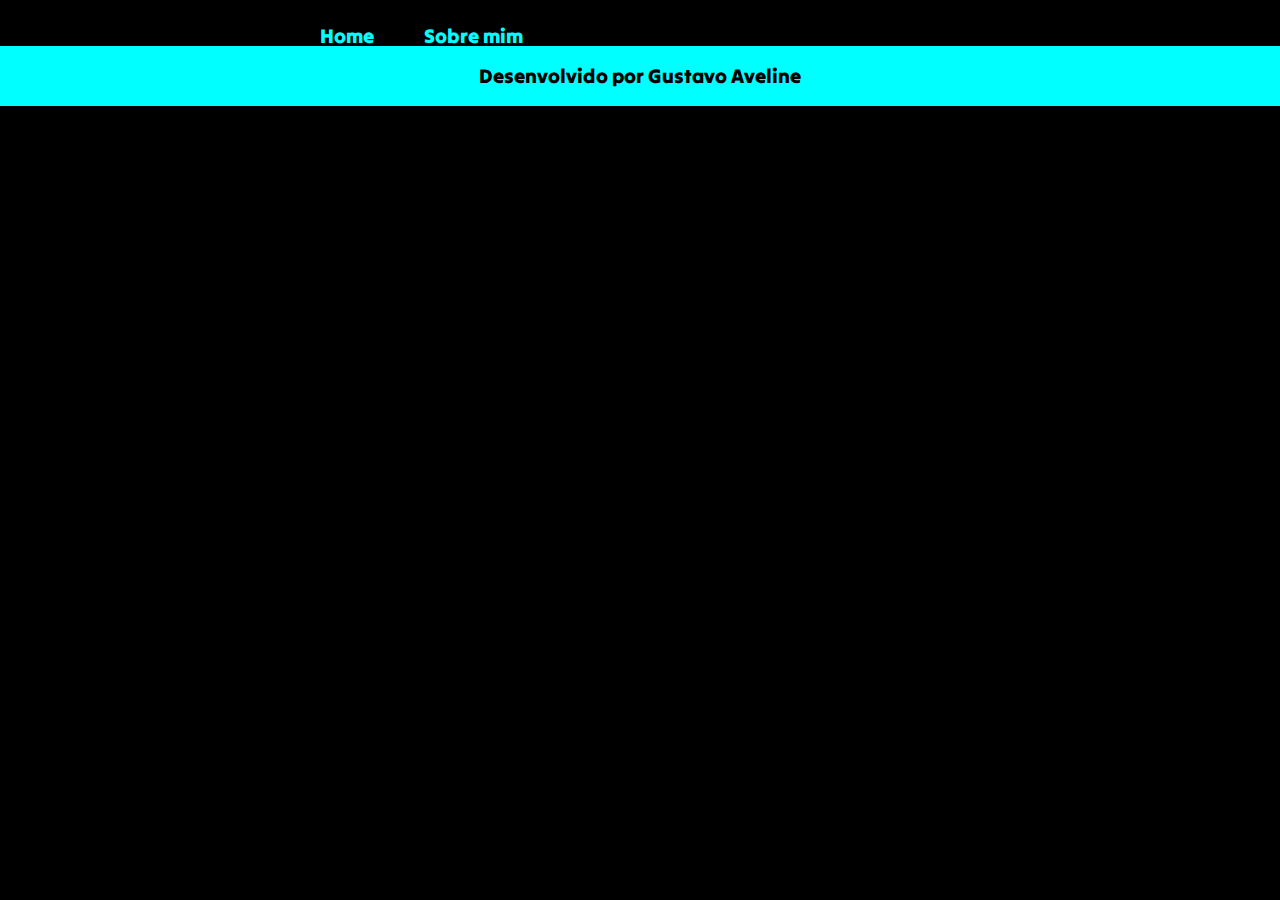
==== about.html @ dc465a60 "Criando links para outra pagina" ====
<!DOCTYPE html>
<html lang="pt-br">
<head>
    <meta charset="UTF-8">
    <meta http-equiv="X-UA-Compatible" content="IE=edge">
    <meta name="viewport" content="width=device-width, initial-scale=1.0">
    <title>Sobre mim</title>
    <link rel="stylesheet" href="reset.css">
    <link rel="stylesheet" href="styles/style.css">
</head>
<body>
    <header class="cabecalho">
        <nav class="cabecalho__menu">
            <a class="cabecalho__menu__direcinamentos" href="index.html">
                Home
            </a>
            <a class="cabecalho__menu__direcinamentos" href="about.html">
                Sobre mim
            </a>
        </nav>
    </header>
    <main>

    </main>
    <footer class="rodape">
        Desenvolvido por Gustavo Aveline
    </footer>
</body>
</html>
---- styles/style.css ----
@import url('https://fonts.googleapis.com/css2?family=Montserrat&family=Tilt+Warp&display=swap');

body{
    box-sizing: border-box;
    background-color: black;
    color:white;
}

.cabecalho{
    padding: 2% 0% 0% 25%;
}

.cabecalho__menu{
    display: flex;
    gap: 50px;
}

.cabecalho__menu__direcinamentos{
    font-family: 'Tilt Warp', cursive;
    color: aqua;
    font-size: 20px;
    text-decoration: none;
}

.h1{
    font-weight: bold;
}

.destaquetitulo{
    color: blueviolet;
}

.container{
    padding: 10% 25%;
    display: flex;
    flex-direction: row;
    align-items: center;
    justify-content: space-between;
}
.container__conteudo{
    width: 650px;
    font-family: 'Montserrat', sans-serif;
    display: flex;
    flex-direction: column;
    gap: 30px;
}

.container__conteudo__titulo{
    font-size: 33px;
    font-family: 'Tilt Warp', cursive;;
}

.container__conteudo__links__titulo{
    font-family: 'Montserrat', sans-serif;
    font-weight: bold;
    font-size: 24px;
}

.container__conteudo__links{
    display: flex;
    justify-content: space-between;
    margin: 2%;
    flex-direction: column;
    align-items: center;
    gap: 24px;
}

.container__conteudo__links__estilo{
    display: flex;
    justify-content: center;
    gap: 16px;
    border: 2px solid #22D4FD;
    width: 380px;
    font-size: 24px;
    font-weight: 600;
    text-align: center;
    border-radius: 8px;
    padding: 20px 0;
    color: white;
    font-family: 'Montserrat', sans-serif;
    text-decoration: none;
}

.container__conteudo__links__estilo:hover{
    background-color: gray;
    padding: 10px;
}

.rodape{
    display: flex;
    justify-content: center;
    background-color: aqua;
    color: black;
    font-family: 'Tilt Warp', cursive;;
    font-size: 20px;
    padding: 20px;
}

.imagem{
    border-width: 10px; 
    border-style: double; 
    border-color: gray; 
}
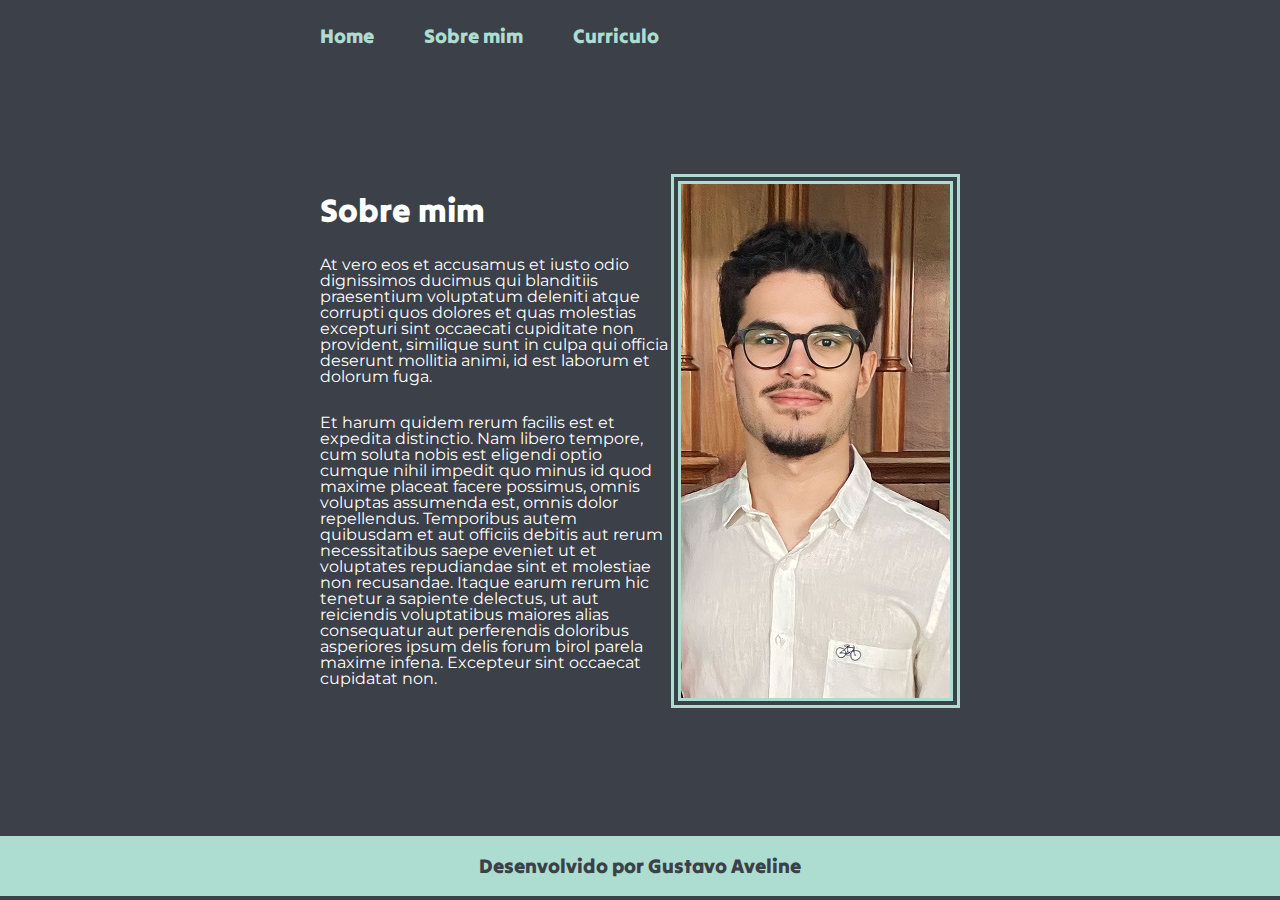
==== commit f517553f: "modificando botoes e restilizando o projeto" ====
--- a/about.html
+++ b/about.html
@@ -17,10 +17,20 @@
             <a class="cabecalho__menu__direcinamentos" href="about.html">
                 Sobre mim
             </a>
+            <a class="cabecalho__menu__direcinamentos" href="curriculo.html">
+                Curriculo
+            </a>
         </nav>
     </header>
-    <main>
-
+    <main class="container">
+        <section class="container__conteudo">
+            <h1 class="container__conteudo__titulo">
+                Sobre mim
+            </h1>
+            <p>At vero eos et accusamus et iusto odio dignissimos ducimus qui blanditiis praesentium voluptatum deleniti atque corrupti quos dolores et quas molestias excepturi sint occaecati cupiditate non provident, similique sunt in culpa qui officia deserunt mollitia animi, id est laborum et dolorum fuga.</p>
+            <p>Et harum quidem rerum facilis est et expedita distinctio. Nam libero tempore, cum soluta nobis est eligendi optio cumque nihil impedit quo minus id quod maxime placeat facere possimus, omnis voluptas assumenda est, omnis dolor repellendus. Temporibus autem quibusdam et aut officiis debitis aut rerum necessitatibus saepe eveniet ut et voluptates repudiandae sint et molestiae non recusandae. Itaque earum rerum hic tenetur a sapiente delectus, ut aut reiciendis voluptatibus maiores alias consequatur aut perferendis doloribus asperiores ipsum delis forum birol parela maxime infena. Excepteur sint occaecat cupidatat non.</p>
+        </section>
+        <img class="imagem" src="assets/gustavofoto.jpg" alt="Foto Gustavoavelinerocha">
     </main>
     <footer class="rodape">
         Desenvolvido por Gustavo Aveline
--- a/styles/style.css
+++ b/styles/style.css
@@ -2,8 +2,17 @@
 
 body{
     box-sizing: border-box;
-    background-color: black;
-    color:white;
+    background-color: var(--cor-principal);
+    color:var(--cor-texto-principal);
+
+}
+
+:root{
+    --cor-principal: #3C4048;
+    --cor-texto-principal: white;
+    --cor-secundaria: #ADDDD0;
+    --cor-de-destaque: #00ABB3;
+    --cor-do-holver: gray;
 }
 
 .cabecalho{
@@ -17,17 +26,19 @@
 
 .cabecalho__menu__direcinamentos{
     font-family: 'Tilt Warp', cursive;
-    color: aqua;
+    color: var(--cor-secundaria);
     font-size: 20px;
     text-decoration: none;
 }
 
-.h1{
+/* Inicio Pagina home */
+
+h1,h2,h3{
     font-weight: bold;
 }
 
 .destaquetitulo{
-    color: blueviolet;
+    color: var(--cor-de-destaque);
 }
 
 .container{
@@ -69,28 +80,28 @@
     display: flex;
     justify-content: center;
     gap: 16px;
-    border: 2px solid #22D4FD;
+    border: 2px solid var(--cor-secundaria);
     width: 380px;
     font-size: 24px;
     font-weight: 600;
     text-align: center;
     border-radius: 8px;
     padding: 20px 0;
-    color: white;
+    color: var(--cor-texto-principal);
     font-family: 'Montserrat', sans-serif;
     text-decoration: none;
 }
 
 .container__conteudo__links__estilo:hover{
-    background-color: gray;
-    padding: 10px;
+    background-color: var(--cor-do-holver);
+    padding: 25px;
 }
 
 .rodape{
     display: flex;
     justify-content: center;
-    background-color: aqua;
-    color: black;
+    background-color: var(--cor-secundaria);
+    color: var(--cor-principal);
     font-family: 'Tilt Warp', cursive;;
     font-size: 20px;
     padding: 20px;
@@ -99,6 +110,5 @@
 .imagem{
     border-width: 10px; 
     border-style: double; 
-    border-color: gray; 
-}
-
+    border-color: var(--cor-secundaria); 
+}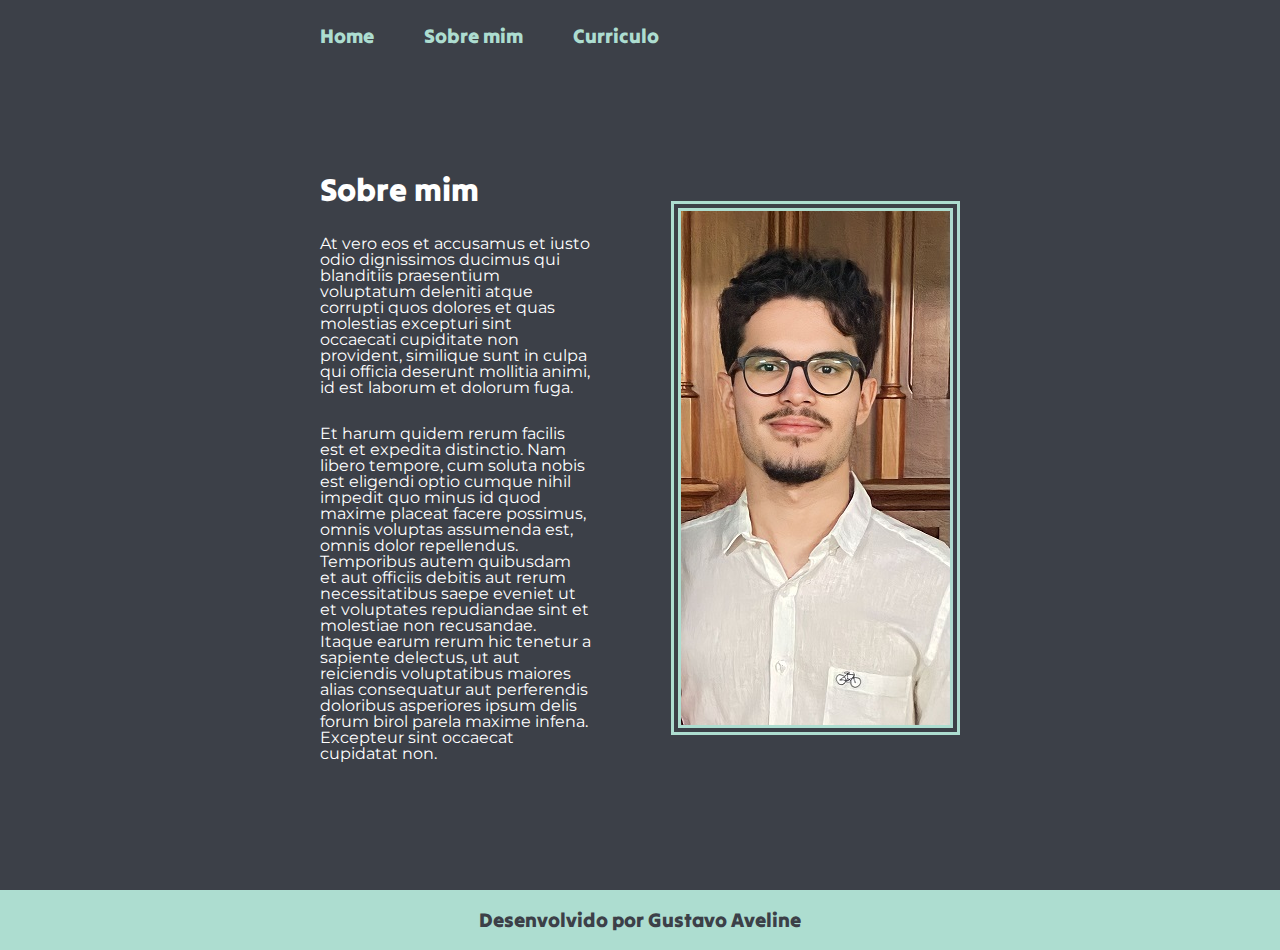
==== commit ccc58492: "mudancas responsividade" ====
--- a/about.html
+++ b/about.html
@@ -22,9 +22,9 @@
             </a>
         </nav>
     </header>
-    <main class="container">
-        <section class="container__conteudo">
-            <h1 class="container__conteudo__titulo">
+    <main class="aparencia">
+        <section class="aparencia__conteudo">
+            <h1 class="aparencia__conteudo__titulo">
                 Sobre mim
             </h1>
             <p>At vero eos et accusamus et iusto odio dignissimos ducimus qui blanditiis praesentium voluptatum deleniti atque corrupti quos dolores et quas molestias excepturi sint occaecati cupiditate non provident, similique sunt in culpa qui officia deserunt mollitia animi, id est laborum et dolorum fuga.</p>
--- a/styles/style.css
+++ b/styles/style.css
@@ -27,7 +27,7 @@
 .cabecalho__menu__direcinamentos{
     font-family: 'Tilt Warp', cursive;
     color: var(--cor-secundaria);
-    font-size: 20px;
+    font-size: 1.25rem;
     text-decoration: none;
 }
 
@@ -41,14 +41,17 @@
     color: var(--cor-de-destaque);
 }
 
-.container{
+.aparencia{
     padding: 10% 25%;
+    gap: 80px;
     display: flex;
     flex-direction: row;
     align-items: center;
     justify-content: space-between;
 }
-.container__conteudo{
+
+.aparencia__conteudo{
+    width: 50%;
     width: 650px;
     font-family: 'Montserrat', sans-serif;
     display: flex;
@@ -56,18 +59,18 @@
     gap: 30px;
 }
 
-.container__conteudo__titulo{
-    font-size: 33px;
+.aparencia__conteudo__titulo{
+    font-size: 2rem;
     font-family: 'Tilt Warp', cursive;;
 }
 
-.container__conteudo__links__titulo{
+.aparencia__conteudo__links__titulo{
     font-family: 'Montserrat', sans-serif;
     font-weight: bold;
-    font-size: 24px;
+    font-size: 1.5rem;
 }
 
-.container__conteudo__links{
+.aparencia__conteudo__links{
     display: flex;
     justify-content: space-between;
     margin: 2%;
@@ -76,13 +79,13 @@
     gap: 24px;
 }
 
-.container__conteudo__links__estilo{
+.aparencia__conteudo__links__estilo{
     display: flex;
     justify-content: center;
     gap: 16px;
     border: 2px solid var(--cor-secundaria);
     width: 380px;
-    font-size: 24px;
+    font-size: 1.5rem;
     font-weight: 600;
     text-align: center;
     border-radius: 8px;
@@ -92,7 +95,7 @@
     text-decoration: none;
 }
 
-.container__conteudo__links__estilo:hover{
+.aparencia__conteudo__links__estilo:hover{
     background-color: var(--cor-do-holver);
     padding: 25px;
 }
@@ -103,12 +106,33 @@
     background-color: var(--cor-secundaria);
     color: var(--cor-principal);
     font-family: 'Tilt Warp', cursive;;
-    font-size: 20px;
+    font-size: 1.25rem;
     padding: 20px;
 }
 
 .imagem{
+    width: 50%;
     border-width: 10px; 
     border-style: double; 
     border-color: var(--cor-secundaria); 
+}
+
+@media (max-width: 1200px)
+{
+    .cabecalho{
+        padding: 8%;
+    }
+
+    .cabecalho__menu{
+        justify-content: center;
+    }
+    
+    .aparencia{
+        padding: 5%;
+        flex-direction: column;
+    }
+
+    .aparencia__conteudo{
+        width: auto;
+    }
 }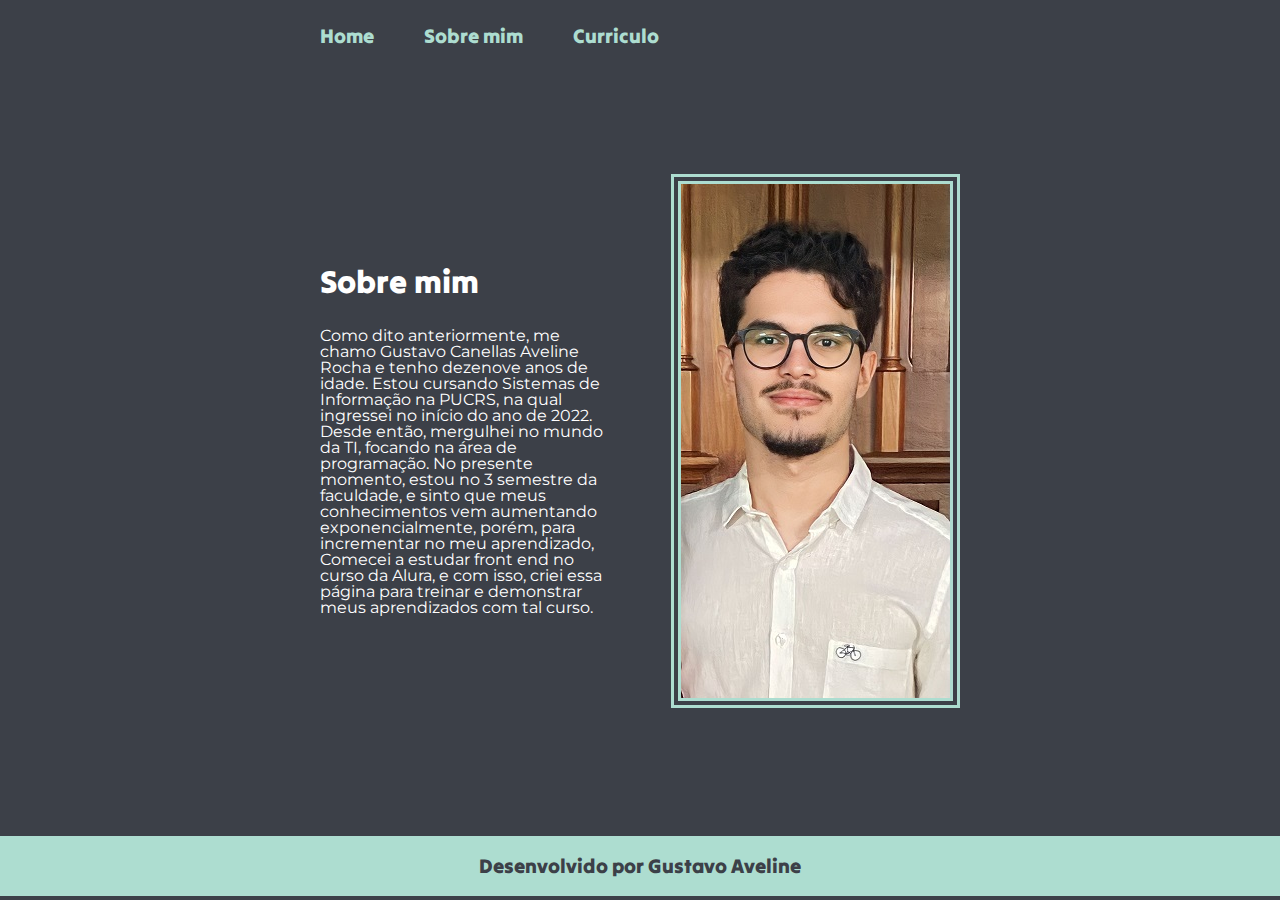
==== commit 5483e530: "Commit com melhor responsividade dos botoes e adicionando texto sobre mim" ====
--- a/about.html
+++ b/about.html
@@ -27,8 +27,11 @@
             <h1 class="aparencia__conteudo__titulo">
                 Sobre mim
             </h1>
-            <p>At vero eos et accusamus et iusto odio dignissimos ducimus qui blanditiis praesentium voluptatum deleniti atque corrupti quos dolores et quas molestias excepturi sint occaecati cupiditate non provident, similique sunt in culpa qui officia deserunt mollitia animi, id est laborum et dolorum fuga.</p>
-            <p>Et harum quidem rerum facilis est et expedita distinctio. Nam libero tempore, cum soluta nobis est eligendi optio cumque nihil impedit quo minus id quod maxime placeat facere possimus, omnis voluptas assumenda est, omnis dolor repellendus. Temporibus autem quibusdam et aut officiis debitis aut rerum necessitatibus saepe eveniet ut et voluptates repudiandae sint et molestiae non recusandae. Itaque earum rerum hic tenetur a sapiente delectus, ut aut reiciendis voluptatibus maiores alias consequatur aut perferendis doloribus asperiores ipsum delis forum birol parela maxime infena. Excepteur sint occaecat cupidatat non.</p>
+            <p> Como dito anteriormente, me chamo Gustavo Canellas Aveline Rocha e tenho dezenove anos de idade.
+                Estou cursando Sistemas de Informação na PUCRS, na qual ingressei no início do ano de 2022. Desde então, mergulhei no mundo da TI, focando na área de programação.
+                No presente momento, estou no 3 semestre da faculdade, e sinto que meus conhecimentos vem aumentando exponencialmente, porém, para incrementar no meu aprendizado,
+                Comecei a estudar front end no curso da Alura, e com isso, criei essa página para treinar e demonstrar meus aprendizados com tal curso.
+            </p>    
         </section>
         <img class="imagem" src="assets/gustavofoto.jpg" alt="Foto Gustavoavelinerocha">
     </main>
--- a/styles/style.css
+++ b/styles/style.css
@@ -43,7 +43,7 @@
 
 .aparencia{
     padding: 10% 25%;
-    gap: 80px;
+    gap: 4rem;
     display: flex;
     flex-direction: row;
     align-items: center;
@@ -90,6 +90,7 @@
     text-align: center;
     border-radius: 8px;
     padding: 20px 0;
+    margin: 5px 0;
     color: var(--cor-texto-principal);
     font-family: 'Montserrat', sans-serif;
     text-decoration: none;
@@ -98,6 +99,7 @@
 .aparencia__conteudo__links__estilo:hover{
     background-color: var(--cor-do-holver);
     padding: 25px;
+    margin: 0;
 }
 
 .rodape{
@@ -117,8 +119,7 @@
     border-color: var(--cor-secundaria); 
 }
 
-@media (max-width: 1200px)
-{
+@media (max-width: 1200px){
     .cabecalho{
         padding: 8%;
     }
@@ -135,4 +136,17 @@
     .aparencia__conteudo{
         width: auto;
     }
+
+    .aparencia__conteudo__links__estilo{
+        margin: 0;
+    }
+
+    .aparencia__conteudo__links__estilo:hover{
+        background-color: var(--cor-do-holver);
+        padding: 20px 0;
+    }
+}
+
+ul {
+    list-style-type: square;
 }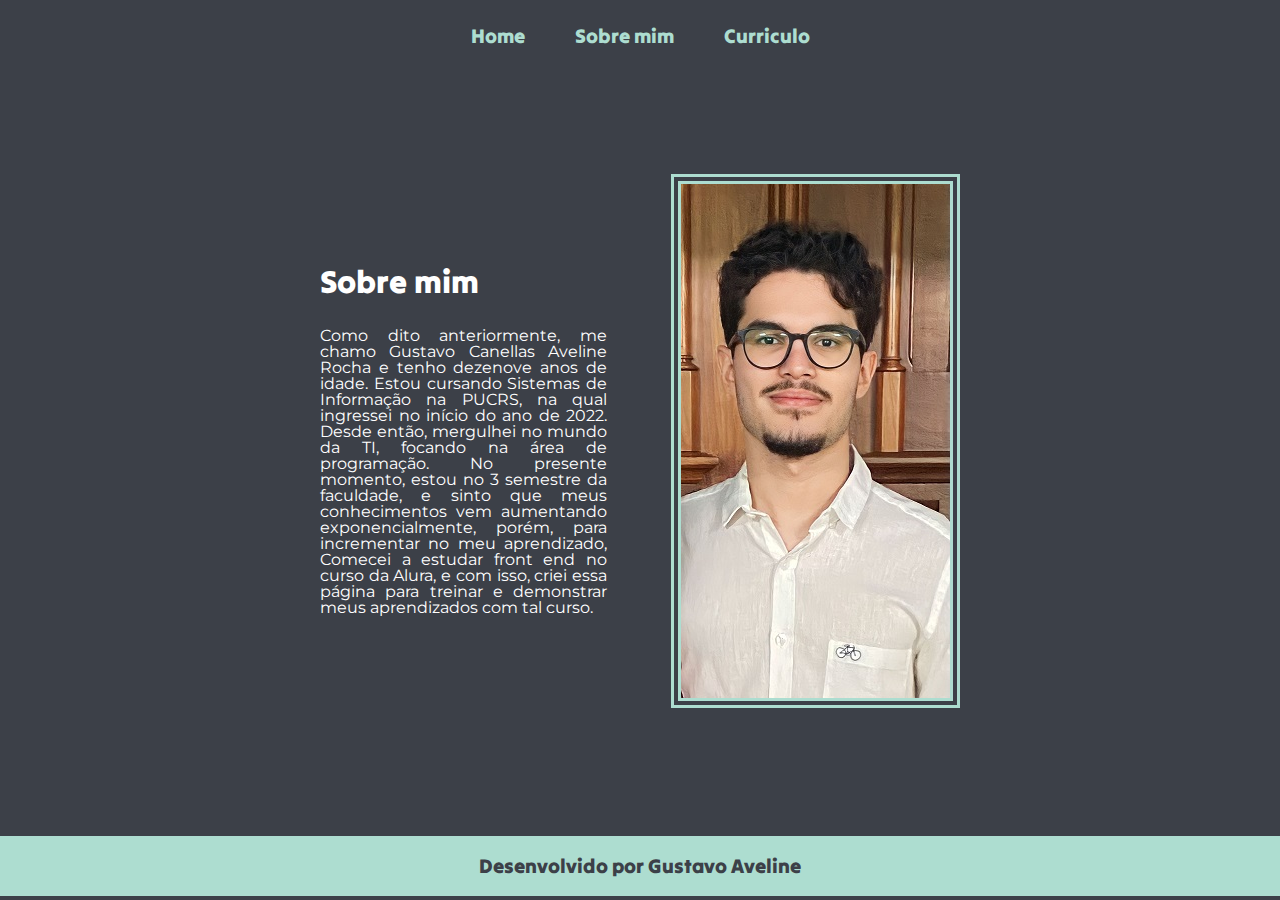
==== commit 71dd854f: "reestilizando sobre mim e header" ====
--- a/about.html
+++ b/about.html
@@ -27,7 +27,7 @@
             <h1 class="aparencia__conteudo__titulo">
                 Sobre mim
             </h1>
-            <p> Como dito anteriormente, me chamo Gustavo Canellas Aveline Rocha e tenho dezenove anos de idade.
+            <p class="textoSobreMim"> Como dito anteriormente, me chamo Gustavo Canellas Aveline Rocha e tenho dezenove anos de idade.
                 Estou cursando Sistemas de Informação na PUCRS, na qual ingressei no início do ano de 2022. Desde então, mergulhei no mundo da TI, focando na área de programação.
                 No presente momento, estou no 3 semestre da faculdade, e sinto que meus conhecimentos vem aumentando exponencialmente, porém, para incrementar no meu aprendizado,
                 Comecei a estudar front end no curso da Alura, e com isso, criei essa página para treinar e demonstrar meus aprendizados com tal curso.
--- a/styles/style.css
+++ b/styles/style.css
@@ -16,11 +16,12 @@
 }
 
 .cabecalho{
-    padding: 2% 0% 0% 25%;
+    padding: 2% 25% 0% 25%;
 }
 
 .cabecalho__menu{
     display: flex;
+    justify-content: center;
     gap: 50px;
 }
 
@@ -61,7 +62,8 @@
 
 .aparencia__conteudo__titulo{
     font-size: 2rem;
-    font-family: 'Tilt Warp', cursive;;
+    font-family: 'Tilt Warp', cursive;
+    text-align:justify;
 }
 
 .aparencia__conteudo__links__titulo{
@@ -100,6 +102,10 @@
     background-color: var(--cor-do-holver);
     padding: 25px;
     margin: 0;
+}
+
+.textoSobreMim{
+    text-align: justify;
 }
 
 .rodape{
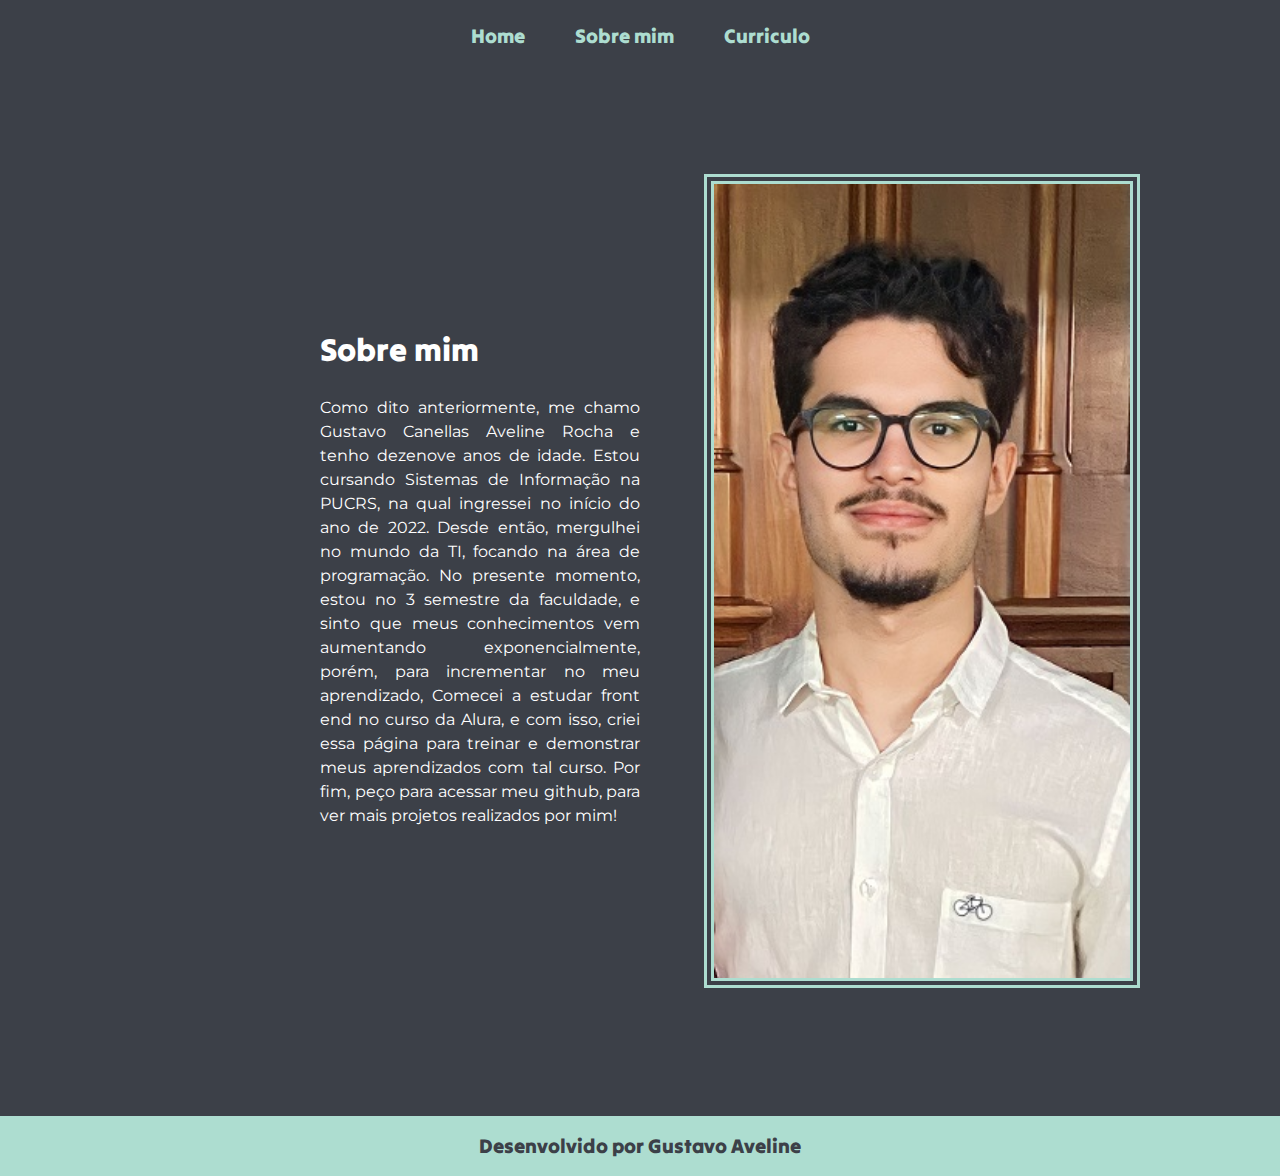
==== commit 4132ae57: "atualizando pagina" ====
--- a/about.html
+++ b/about.html
@@ -30,7 +30,8 @@
             <p class="textoSobreMim"> Como dito anteriormente, me chamo Gustavo Canellas Aveline Rocha e tenho dezenove anos de idade.
                 Estou cursando Sistemas de Informação na PUCRS, na qual ingressei no início do ano de 2022. Desde então, mergulhei no mundo da TI, focando na área de programação.
                 No presente momento, estou no 3 semestre da faculdade, e sinto que meus conhecimentos vem aumentando exponencialmente, porém, para incrementar no meu aprendizado,
-                Comecei a estudar front end no curso da Alura, e com isso, criei essa página para treinar e demonstrar meus aprendizados com tal curso.
+                Comecei a estudar front end no curso da Alura, e com isso, criei essa página para treinar e demonstrar meus aprendizados com tal curso. 
+                Por fim, peço para acessar meu github, para ver mais projetos realizados por mim!
             </p>    
         </section>
         <img class="imagem" src="assets/gustavofoto.jpg" alt="Foto Gustavoavelinerocha">
--- a/styles/style.css
+++ b/styles/style.css
@@ -16,7 +16,7 @@
 }
 
 .cabecalho{
-    padding: 2% 25% 0% 25%;
+    padding: 2% 0% 0% 0%;
 }
 
 .cabecalho__menu{
@@ -31,8 +31,6 @@
     font-size: 1.25rem;
     text-decoration: none;
 }
-
-/* Inicio Pagina home */
 
 h1,h2,h3{
     font-weight: bold;
@@ -52,18 +50,34 @@
 }
 
 .aparencia__conteudo{
-    width: 50%;
-    width: 650px;
+    min-width: 50%;
+    max-height: 50%;
     font-family: 'Montserrat', sans-serif;
     display: flex;
     flex-direction: column;
     gap: 30px;
 }
 
+.conteudo__curriculo{
+    gap: 10px;
+}
+
 .aparencia__conteudo__titulo{
     font-size: 2rem;
     font-family: 'Tilt Warp', cursive;
-    text-align:justify;
+    text-align: justify;
+}
+
+.aparencia__conteudo__paragrafo{
+    text-align: justify;
+}
+
+.lista{
+    padding: 0;
+}
+
+.lista__item{
+    padding-top: 0.5em;
 }
 
 .aparencia__conteudo__links__titulo{
@@ -90,8 +104,9 @@
     font-size: 1.5rem;
     font-weight: 600;
     text-align: center;
+    align-items: center;
     border-radius: 8px;
-    padding: 20px 0;
+    padding: 1.5rem 0;
     margin: 5px 0;
     color: var(--cor-texto-principal);
     font-family: 'Montserrat', sans-serif;
@@ -100,12 +115,11 @@
 
 .aparencia__conteudo__links__estilo:hover{
     background-color: var(--cor-do-holver);
-    padding: 25px;
-    margin: 0;
 }
 
 .textoSobreMim{
     text-align: justify;
+    line-height: 1.5;
 }
 
 .rodape{
@@ -119,13 +133,33 @@
 }
 
 .imagem{
-    width: 50%;
+    min-width: 60%;
     border-width: 10px; 
     border-style: double; 
     border-color: var(--cor-secundaria); 
 }
 
-@media (max-width: 1200px){
+@media screen and (max-width: 1800px) {
+    .aparencia__conteudo__habilidades{
+        text-align: left;
+    }
+}
+
+@media screen and (max-width: 1455px) {
+    .titulo__principal{
+        text-align: center;
+    }
+
+    .imagem{
+        min-width: 65%;
+    }
+
+    .aparencia__conteudo__links__estilo{
+        margin: 0;
+    }
+}
+
+@media screen and (max-width: 1250px) {
     .cabecalho{
         padding: 8%;
     }
@@ -143,13 +177,18 @@
         width: auto;
     }
 
+    .aparencia__conteudo__titulo{
+        text-align:center;
+    }
+
     .aparencia__conteudo__links__estilo{
         margin: 0;
     }
+}
 
-    .aparencia__conteudo__links__estilo:hover{
-        background-color: var(--cor-do-holver);
-        padding: 20px 0;
+@media screen and (max-width: 428px) {
+    .imagem{
+        width: 80%;
     }
 }
 
